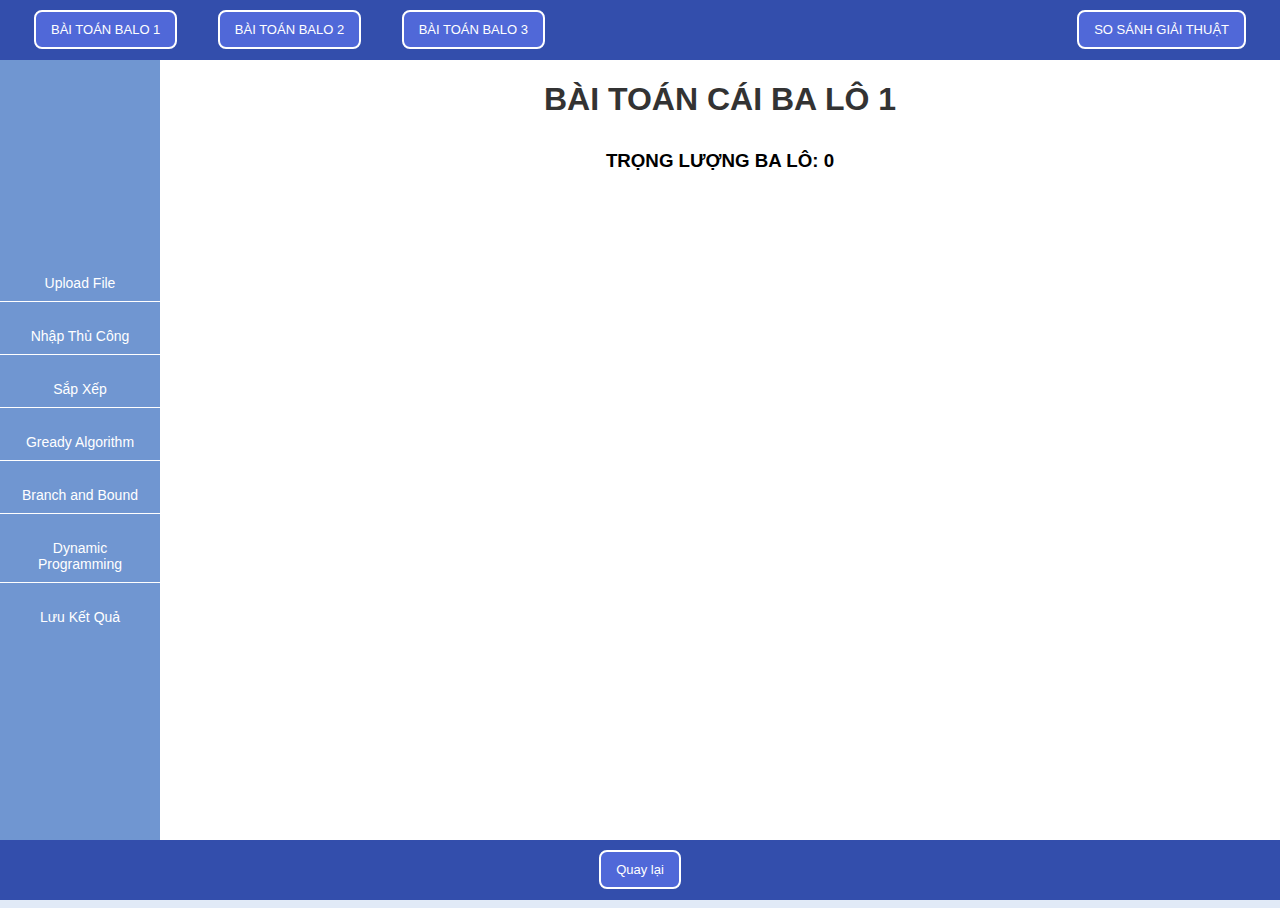
==== knapsack1.html @ 8f2585b0 "Demo CT239" ====
<!DOCTYPE html>
<html lang="vi">
<head>
    <meta charset="UTF-8">
    <meta name="viewport" content="width=device-width, initial-scale=1.0">
    <title>Cái Ba Lô 1 </title>
    <link rel="icon" type="image/png" href="./Picture/CTU_logo.png">
    <link rel="stylesheet" href="nhaplieu.css"> 
</head>
<body>
    <div class="layout">
        <header>
            <div class="nav">
                <ul class="nav-list">
                    <li class="nav-item"><button onclick="chuyenTrang('knapsack1.html')">BÀI TOÁN BALO 1 </button></li>
                    <li class="nav-item"><button onclick="chuyenTrang('knapsack2.html')">BÀI TOÁN BALO 2 </button></li>
                    <li class="nav-item"><button onclick="chuyenTrang('knapsack3.html')">BÀI TOÁN BALO 3 </button></li>
                </ul>
                <ul class="nav-list">
                    <li class="nav-item"><button onclick="chuyenTrang('soSanhGiaiThuat.html')">SO SÁNH GIẢI THUẬT</button></li>
                </ul>
            </div>
        </header>
        <aside>
            <div class="function-box" onclick="toggleInputMethod('file')">Upload File</div>
            <div class="function-box" onclick="toggleInputMethod('manual')">Nhập Thủ Công</div>
            <div class="function-box" onclick="sortByUnitPrice()">Sắp Xếp</div>
            <div class="function-box" onclick="solveGreedyKnapsack('unbounded')">Gready Algorithm</div>
            <div class="function-box" onclick="solveKnapsackBandB('unbounded')">Branch and Bound</div>
            <div class="function-box" onclick="solveKnapsackDP('unbounded')">Dynamic Programming</div>
            <div class="function-box" onclick="saveResultsToFile()">Lưu Kết Quả</div>
        </aside>
        <main>
            <!-- Tiêu đề -->
            <h1>BÀI TOÁN CÁI BA LÔ 1</h1>

            <!-- Upload file -->
            <div id="fileInputSection" style="display: none;"> 
                <input type="file" id="fileInput" accept=".txt" onchange="handleFileUpload(event)" style="display: none;">
            </div>
            <!-- Nhập thủ công -->
            <div id="manualInputSection" style="display:none; width: 60%; margin: 20px auto;">
                <div class="inputInfor">
                    <label>Trọng lượng Ba lô: </label>
                    <input type="number" id="baloInput" min="0" style="flex: 1">
                </div>
                <div class="inputInfor">
                    <label>Tên Đồ Vật: </label>
                    <input type="text" id="nameInput" min="0" style="flex: 1">
                </div>
                <div class="inputInfor">
                    <label>Trọng Lượng: </label>
                    <input type="number" id="weightInput" min="0" style="flex: 1">
                </div>
                <div class="inputInfor">
                    <label>Giá Trị: </label>
                    <input type="number" id="valueInput" min="0" style="flex: 1">
                </div>
                <button onclick="addItem()">Thêm</button>
                <button onclick="hideManualInput()">Hoàn thành</button>
            </div>

            <div class="centered-container">
                <!-- Hiển thị bảng dữ liệu -->
                 <div>
                    <h3>TRỌNG LƯỢNG BA LÔ: <span id="baloWeightDisplay">0</span></h3>
                    <table id="dataTable" style="display: none;">
                        <thead>
                            <tr>
                                <th>Tên Đồ Vật</th>
                                <th>Trọng Lượng</th>
                                <th>Giá Trị</th>
                            </tr>
                        </thead>
                        <tbody></tbody>
                    </table>
                 </div>
                
                <!-- Hiển thị bảng kết quả -->
                <!-- Bảng Greedy -->
                <div id="resultTableGreedy" style="display: none;">
                    <h3>KẾT QUẢ THUẬT TOÁN THAM ĂN</h3>
                    <table id="greedyResultTable">
                        <thead>
                            <tr>
                                <th>Tên Đồ Vật</th>
                                <th>Trọng Lượng</th>
                                <th>Giá Trị</th>
                                <th>Đơn Giá</th>
                                <th>Phương Án</th>
                            </tr>
                        </thead>
                        <tbody></tbody>
                    </table>
                    <p id="totalValueDisplayGreedy"></p>
                    <p id="remainingCapacityDisplayGreedy"></p>
                </div>

                <!-- Bảng Branch and Bound -->
                <div id="resultTableBandB" style="display: none;">
                    <h3>KẾT QUẢ THUẬT TOÁN NHÁNH CẬN</h3>
                    <table id="bandBResultTable">
                        <thead>
                            <tr>
                                <th>Tên Đồ Vật</th>
                                <th>Trọng Lượng</th>
                                <th>Giá Trị</th>
                                <th>Đơn Giá</th>
                                <th>Phương Án</th>
                            </tr>
                        </thead>
                        <tbody></tbody>
                    </table>
                    <p id="totalValueDisplayBandB"></p>
                    <p id="remainingCapacityDisplayBandB"></p>
                </div>

                <!-- Bảng Dynamic Programming -->
                <div id="resultTableDP" style="display: none;">
                    <h3>KẾT QUẢ THUẬT TOÁN QUY HOẠCH ĐỘNG</h3>
                    <table id="dpResultTable">
                        <thead>
                            <tr>
                                <th>Tên Đồ Vật</th>
                                <th>Trọng Lượng</th>
                                <th>Giá Trị</th>
                                <th>Đơn Giá</th>
                                <th>Phương Án</th>
                            </tr>
                        </thead>
                        <tbody></tbody>
                    </table>
                    <p id="totalValueDisplayDP"></p>
                    <p id="remainingCapacityDisplayDP"></p>
                </div>
            </div>
    </main>
    <footer>
        <button onclick="window.location.href='index.html'">Quay lại</button>
    </footer>
</div>

    

<script src="Quicksort.js"></script>
<script src="nhaplieu.js"></script>
<script src="BaloGreedy.js"></script>
<script src="BaloB&B.js"></script>
<script src="BaloDP.js"></script>
<script src="script.js"></script>
<script src="soSanh.js"></script>
<script src="LuuKQ.js"></script>
</body>
</html>
---- nhaplieu.css ----
body {
    font-family: Arial, sans-serif;
    text-align: center;
    background-color: #e1eaf7;
    margin-top: 0%;
    margin-left: 0%;
    margin-right: 0%;
}

.layout {
    display: grid;
    grid-template-rows: 60px 60px auto 60px;
    grid-template-columns: 1fr;
    grid-template-areas: 'header' 'sidebar' 'main' 'footer';
    height: 100vh;
}
@media (min-width: 480px) {
    .layout {
        display: grid;
        grid-template-rows: 60px auto 60px;
        grid-template-columns: 160px auto;
        grid-template-areas: 'header header header' 'sidebar main main' 'footer footer footer';
    }
}
header {
    grid-area: header;
    background: #334eac;
}
footer {
    grid-area: footer;
    background: #334eac;
}
aside {
    grid-area: sidebar;
    background: #7096D1;
    display: flex;
    flex-direction: column;
    align-items: center;
    padding: 15px 0;
    justify-content: center;
}

.function-box {
    width: 140px;  /* Kích thước cố định */
    padding: 10px;
    margin: 8px 0;
    font-size: 14px;
    background-color: #7096D1;
    color: white;
    text-align: center;
    cursor: pointer;
    transition: width 0.75s ease;
    border-bottom: 1px solid white;
}

.function-box:hover {
    background-color: #0e337b;
    transform: scale(1.05);
}

.function-box:active {
    background-color: #b0c8ff;
    transform: scale(0.98);
}
.function-box:last-child {
    border-bottom: none; /* Bỏ đường dưới mục cuối cùng */
}

main {
    grid-area: main;
    background: white;
}

.nav {
    position: fixed;
    width: 100%; 
    top: 0;
    min-height: 42px;
    display: flex;
    justify-content: space-between;
    background-color: #334eac;
}

.nav-list {
    padding-left: 0%;
    margin: 0 16px;
}

.nav-item {
    color: #fff;
    list-style: none;
    margin: 0 8px;
    display: inline-block;
}

button {
    margin: 10px;
    padding: 10px 15px;
    font-size: 13px;
    background-color: #5068d8; /* Màu sáng hơn header một chút */
    color: white;
    border: 2px solid white; /* Viền cùng màu với header */
    cursor: pointer;
    border-radius: 8px;
    transition: background 0.3s, transform 0.2s;
}

button:hover {
    background-color: #00DEB4; /* Màu tối hơn header khi hover */
    transform: scale(1.05);
}

button:active {
    background-color: #1d2b6e; /* Màu tối hơn khi click */
    transform: scale(0.98);
}



h1 {
    color: #333;
}

h3 {
    margin: 0px;
}


input[type="file"], input[type="text"], input[type="number"] {
    margin: 10px;
    padding: 8px;
    font-size: 14px;
}

.centered-container {
    display: flex;
    justify-content: center; /* Căn giữa hai bảng */
    align-items: start; /* Giữ hai bảng căn theo đỉnh */
    gap: 20px; /* Khoảng cách giữa hai bảng */
    margin-top: 20px;
}

.centered-container > div {
    padding: 10px;
    min-width: 300px;
    flex: 1; /* Đảm bảo hai bảng có cùng kích thước */
    text-align: center;
}

/* Căn chỉnh bảng */
table {
    width: 100%; /* Đảm bảo bảng mở rộng theo div */
    margin: 20px 0; /* Căn lề dọc */
    border-collapse: collapse;
    background: white;
}

th, td {
    border: 1px solid black;
    padding: 10px; /* Chỉnh padding để dễ nhìn */
    text-align: center;
}

tr:hover {
    background-color: #D0E3FF;
}

th {
    background-color: #6175d4;
    color: white;
}

#manualInputSection {
    flex-direction: column; /* Xếp các phần tử theo hàng dọc */
    align-items: flex-start; /* Căn trái */
}

.inputInfor{
    display: flex;
    align-items: center;
}

.inputInfor > label {
    min-width: 150px;
    text-align: left;
}

.content {
    display: flex;
    align-items: center;
    justify-content: space-between;
    gap: 20px; 
    padding: 20px;
    max-width: 1200px;
    margin: auto;
}
.content div {
    flex: 1;
}
.content img {
    max-width: 100%;
    height: auto;
    border-radius: 10px; /* Bo tròn góc ảnh */
    box-shadow: 0px 4px 8px rgba(0, 0, 0, 0.2); /* Hiệu ứng đổ bóng */
}


.container {
    display: flex;
    justify-content: space-between; /* Căn đều khoảng cách giữa các box */
    gap: 20px; /* Khoảng cách giữa các box */
    padding: 20px;
    max-width: 1200px;
    margin: auto;
}

.box {
    flex: 1; /* Mỗi box chiếm diện tích bằng nhau */
    padding: 15px;
    border-radius: 10px; /* Bo góc mềm mại */
    box-shadow: 0px 4px 8px rgba(0, 0, 0, 0.2); /* Hiệu ứng đổ bóng */
    text-align: justify;
}

.box ul {
    padding-left: 20px;
}

.box p, .box li {
    font-size: 16px;
    line-height: 1.6;
    color: #333;
}
.sidebar-logo {
    width: 150px; /* Điều chỉnh kích thước logo */
    height: auto; /* Giữ tỷ lệ gốc */
    display: block; /* Giúp hình ảnh không bị ảnh hưởng bởi text-align */
    margin: 0 auto 20px auto; /* Căn giữa logo và tạo khoảng cách với nội dung dưới */
}


/* 
<!--NAV-->
<div class="nav">
    <ul class="nav-list">
        <li class="nav-item"><button onclick="chuyenTrang('knapsack1.html')">KnapSack Problem 1 </button></li>
        <li class="nav-item"><button onclick="chuyenTrang('knapsack2.html')">KnapSack Problem 2 </button></li>
        <li class="nav-item"><button onclick="chuyenTrang('knapsack3.html')">KnapSack Problem 3 </button></li>
    </ul>
    <ul class="nav-list">
        <li class="nav-item"><button onclick="solveGreedyKnapsack('unbounded')" id="knapsackButton">Greedy Algorithm</button></li>
        <li class="nav-item"><button onclick="solveKnapsackBandB('unbounded')">Branch and Bound</button></li>
        <li class="nav-item"><button onclick="solveKnapsackDP('unbounded')">Dynamic Programming</button></li>
        <!-- <li class="nav-item"><button onclick="soSanhThuatToan('unbounded')">So Sanh</button></li> -->
    </ul>
</div>

<h1>BÀI TOÁN CÁI BA LÔ 1</h1>
<div style="display: flex;">
    <div style="width: 50vw;">
        <h3>Chọn phương thức nhập dữ liệu</h3>
        <div>
            <button onclick="toggleInputMethod('file')">Upload File</button>
            <button onclick="toggleInputMethod('manual')">Nhập Thủ Công</button>
        </div>

        <!--Upload file-->
        <div id="fileInputSection" style="display: none;"> 
            <input type="file" id="fileInput" accept=".txt" onchange="handleFileUpload(event)" style="display: none;">
        </div>

        <!--Nhập thủ công-->
        <div id="manualInputSection" style="display:none;">
            <h3>Nhập Thủ Công</h3>
            <div class="inputInfor">
                <label>Trọng lượng Ba lô: </label>
                <input type="number" id="baloInput" min="0" style="flex: 1">
            </div>
            <div class="inputInfor">
                <label>Tên Đồ Vật: </label>
                <input type="text" id="nameInput" min="0" style="flex: 1">
            </div>
            <div class="inputInfor">
                <label>Trọng Lượng: </label>
                <input type="number" id="weightInput" min="0" style="flex: 1">
            </div>
            <div class="inputInfor">
                <label>Giá Trị: </label>
                <input type="number" id="valueInput" min="0" style="flex: 1">
            </div>
            <button onclick="addItem()">Thêm</button>
        </div>
        
        <h3>Trọng lượng ba lô: <span id="baloWeightDisplay">0</span></h3>

        
            <table id="dataTable" style="display: none; width: 80%;">
                <thead>
                    <tr>
                        <th>Tên Đồ Vật</th>
                        <th>Trọng Lượng</th>
                        <th>Giá Trị</th>
                    </tr>
                </thead>
                <tbody></tbody>
            </table>
        
        <button onclick="sortByUnitPrice()">Sắp xếp theo đơn giá giảm dần</button>
    </div>  
    
<!-- Bảng Greedy -->
    <div id="resultTableGreedy" style="width: 50vw; display: none;">
        <h2>KẾT QUẢ THUẬT TOÁN THAM ĂN</h2>
        <table id="greedyResultTable">
            <thead>
                <tr>
                    <th>Tên Đồ Vật</th>
                    <th>Trọng Lượng</th>
                    <th>Giá Trị</th>
                    <th>Đơn Giá</th>
                    <th>Phương Án</th>
                </tr>
            </thead>
            <tbody></tbody>
        </table>
        <p id="totalValueDisplayGreedy"></p>
        <p id="remainingCapacityDisplayGreedy"></p>
    </div>

<!-- Bảng Branch and Bound -->
    <div id="resultTableBandB" style="width: 50vw; display: none;">
        <h2>KẾT QUẢ THUẬT TOÁN NHÁNH CẬN</h2>
        <table id="bandBResultTable">
            <thead>
                 <tr>
                    <th>Tên Đồ Vật</th>
                    <th>Trọng Lượng</th>
                    <th>Giá Trị</th>
                    <th>Đơn Giá</th>
                    <th>Phương Án</th>
                </tr>
            </thead>
            <tbody></tbody>
        </table>
        <p id="totalValueDisplayBandB"></p>
        <p id="remainingCapacityDisplayBandB"></p>
    </div>

<!-- Bảng Dynamic Programming -->
    <div id="resultTableDP" style="width: 50vw; display: none;">
        <h2>KẾT QUẢ THUẬT TOÁN QUY HOẠCH ĐỘNG</h2>
        <table id="dpResultTable">
            <thead>
                 <tr>
                    <th>Tên Đồ Vật</th>
                    <th>Trọng Lượng</th>
                    <th>Giá Trị</th>
                    <th>Đơn Giá</th>
                    <th>Phương Án</th>
                </tr>
            </thead>
                <tbody></tbody>
        </table>
        <p id="totalValueDisplayDP"></p>
        <p id="remainingCapacityDisplayDP"></p>
    </div>
</div> */
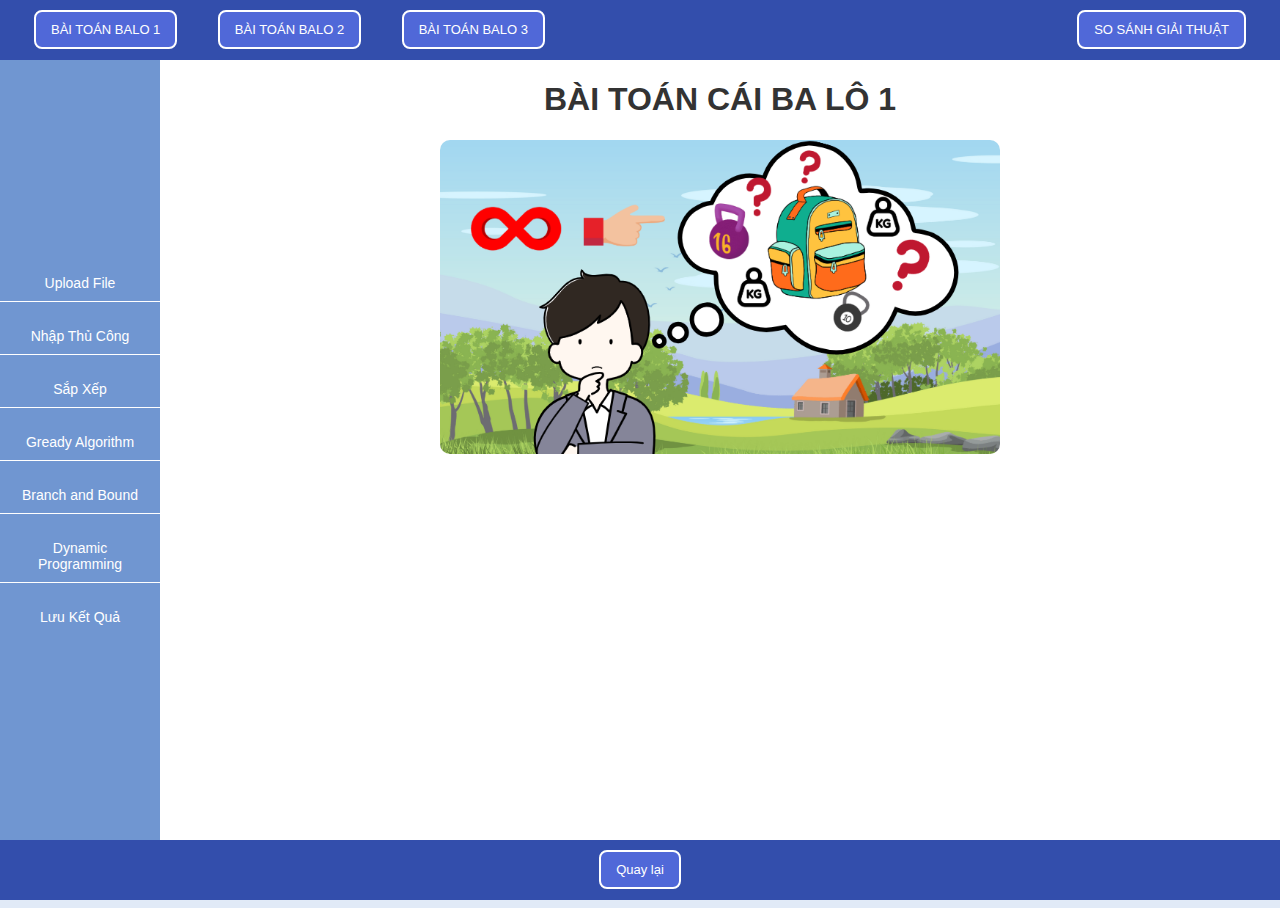
==== commit 18dd83c6: "Cap nhat giao dien" ====
--- a/knapsack1.html
+++ b/knapsack1.html
@@ -22,21 +22,23 @@
             </div>
         </header>
         <aside>
-            <div class="function-box" onclick="toggleInputMethod('file')">Upload File</div>
-            <div class="function-box" onclick="toggleInputMethod('manual')">Nhập Thủ Công</div>
+            <div class="function-box" onclick="chuyenDoiNhapLieu('file')">Upload File</div>
+            <div class="function-box" onclick="chuyenDoiNhapLieu('manual')">Nhập Thủ Công</div>
             <div class="function-box" onclick="sortByUnitPrice()">Sắp Xếp</div>
-            <div class="function-box" onclick="solveGreedyKnapsack('unbounded')">Gready Algorithm</div>
-            <div class="function-box" onclick="solveKnapsackBandB('unbounded')">Branch and Bound</div>
-            <div class="function-box" onclick="solveKnapsackDP('unbounded')">Dynamic Programming</div>
+            <div class="function-box" onclick="ThamAn('unbounded')">Gready Algorithm</div>
+            <div class="function-box" onclick="NhanhCan('unbounded')">Branch and Bound</div>
+            <div class="function-box" onclick="QuyHoachDong('unbounded')">Dynamic Programming</div>
             <div class="function-box" onclick="saveResultsToFile()">Lưu Kết Quả</div>
         </aside>
         <main>
             <!-- Tiêu đề -->
             <h1>BÀI TOÁN CÁI BA LÔ 1</h1>
+            <img id="bannerImage" src="./Picture/Balo1.png" alt="Balo1" 
+            style="display: block; margin: 10px auto; width: 50%; border-radius: 10px;">
 
             <!-- Upload file -->
             <div id="fileInputSection" style="display: none;"> 
-                <input type="file" id="fileInput" accept=".txt" onchange="handleFileUpload(event)" style="display: none;">
+                <input type="file" id="fileInput" accept=".txt" onchange="upLoadFile(event)" style="display: none;">
             </div>
             <!-- Nhập thủ công -->
             <div id="manualInputSection" style="display:none; width: 60%; margin: 20px auto;">
@@ -63,7 +65,7 @@
             <div class="centered-container">
                 <!-- Hiển thị bảng dữ liệu -->
                  <div>
-                    <h3>TRỌNG LƯỢNG BA LÔ: <span id="baloWeightDisplay">0</span></h3>
+                    <h3 id="baloWeightContainer" style="display: none;">TRỌNG LƯỢNG BA LÔ: <span id="baloWeightDisplay">0</span></h3>
                     <table id="dataTable" style="display: none;">
                         <thead>
                             <tr>
--- a/nhaplieu.css
+++ b/nhaplieu.css
@@ -237,131 +237,3 @@
     display: block; /* Giúp hình ảnh không bị ảnh hưởng bởi text-align */
     margin: 0 auto 20px auto; /* Căn giữa logo và tạo khoảng cách với nội dung dưới */
 }
-
-
-/* 
-<!--NAV-->
-<div class="nav">
-    <ul class="nav-list">
-        <li class="nav-item"><button onclick="chuyenTrang('knapsack1.html')">KnapSack Problem 1 </button></li>
-        <li class="nav-item"><button onclick="chuyenTrang('knapsack2.html')">KnapSack Problem 2 </button></li>
-        <li class="nav-item"><button onclick="chuyenTrang('knapsack3.html')">KnapSack Problem 3 </button></li>
-    </ul>
-    <ul class="nav-list">
-        <li class="nav-item"><button onclick="solveGreedyKnapsack('unbounded')" id="knapsackButton">Greedy Algorithm</button></li>
-        <li class="nav-item"><button onclick="solveKnapsackBandB('unbounded')">Branch and Bound</button></li>
-        <li class="nav-item"><button onclick="solveKnapsackDP('unbounded')">Dynamic Programming</button></li>
-        <!-- <li class="nav-item"><button onclick="soSanhThuatToan('unbounded')">So Sanh</button></li> -->
-    </ul>
-</div>
-
-<h1>BÀI TOÁN CÁI BA LÔ 1</h1>
-<div style="display: flex;">
-    <div style="width: 50vw;">
-        <h3>Chọn phương thức nhập dữ liệu</h3>
-        <div>
-            <button onclick="toggleInputMethod('file')">Upload File</button>
-            <button onclick="toggleInputMethod('manual')">Nhập Thủ Công</button>
-        </div>
-
-        <!--Upload file-->
-        <div id="fileInputSection" style="display: none;"> 
-            <input type="file" id="fileInput" accept=".txt" onchange="handleFileUpload(event)" style="display: none;">
-        </div>
-
-        <!--Nhập thủ công-->
-        <div id="manualInputSection" style="display:none;">
-            <h3>Nhập Thủ Công</h3>
-            <div class="inputInfor">
-                <label>Trọng lượng Ba lô: </label>
-                <input type="number" id="baloInput" min="0" style="flex: 1">
-            </div>
-            <div class="inputInfor">
-                <label>Tên Đồ Vật: </label>
-                <input type="text" id="nameInput" min="0" style="flex: 1">
-            </div>
-            <div class="inputInfor">
-                <label>Trọng Lượng: </label>
-                <input type="number" id="weightInput" min="0" style="flex: 1">
-            </div>
-            <div class="inputInfor">
-                <label>Giá Trị: </label>
-                <input type="number" id="valueInput" min="0" style="flex: 1">
-            </div>
-            <button onclick="addItem()">Thêm</button>
-        </div>
-        
-        <h3>Trọng lượng ba lô: <span id="baloWeightDisplay">0</span></h3>
-
-        
-            <table id="dataTable" style="display: none; width: 80%;">
-                <thead>
-                    <tr>
-                        <th>Tên Đồ Vật</th>
-                        <th>Trọng Lượng</th>
-                        <th>Giá Trị</th>
-                    </tr>
-                </thead>
-                <tbody></tbody>
-            </table>
-        
-        <button onclick="sortByUnitPrice()">Sắp xếp theo đơn giá giảm dần</button>
-    </div>  
-    
-<!-- Bảng Greedy -->
-    <div id="resultTableGreedy" style="width: 50vw; display: none;">
-        <h2>KẾT QUẢ THUẬT TOÁN THAM ĂN</h2>
-        <table id="greedyResultTable">
-            <thead>
-                <tr>
-                    <th>Tên Đồ Vật</th>
-                    <th>Trọng Lượng</th>
-                    <th>Giá Trị</th>
-                    <th>Đơn Giá</th>
-                    <th>Phương Án</th>
-                </tr>
-            </thead>
-            <tbody></tbody>
-        </table>
-        <p id="totalValueDisplayGreedy"></p>
-        <p id="remainingCapacityDisplayGreedy"></p>
-    </div>
-
-<!-- Bảng Branch and Bound -->
-    <div id="resultTableBandB" style="width: 50vw; display: none;">
-        <h2>KẾT QUẢ THUẬT TOÁN NHÁNH CẬN</h2>
-        <table id="bandBResultTable">
-            <thead>
-                 <tr>
-                    <th>Tên Đồ Vật</th>
-                    <th>Trọng Lượng</th>
-                    <th>Giá Trị</th>
-                    <th>Đơn Giá</th>
-                    <th>Phương Án</th>
-                </tr>
-            </thead>
-            <tbody></tbody>
-        </table>
-        <p id="totalValueDisplayBandB"></p>
-        <p id="remainingCapacityDisplayBandB"></p>
-    </div>
-
-<!-- Bảng Dynamic Programming -->
-    <div id="resultTableDP" style="width: 50vw; display: none;">
-        <h2>KẾT QUẢ THUẬT TOÁN QUY HOẠCH ĐỘNG</h2>
-        <table id="dpResultTable">
-            <thead>
-                 <tr>
-                    <th>Tên Đồ Vật</th>
-                    <th>Trọng Lượng</th>
-                    <th>Giá Trị</th>
-                    <th>Đơn Giá</th>
-                    <th>Phương Án</th>
-                </tr>
-            </thead>
-                <tbody></tbody>
-        </table>
-        <p id="totalValueDisplayDP"></p>
-        <p id="remainingCapacityDisplayDP"></p>
-    </div>
-</div> */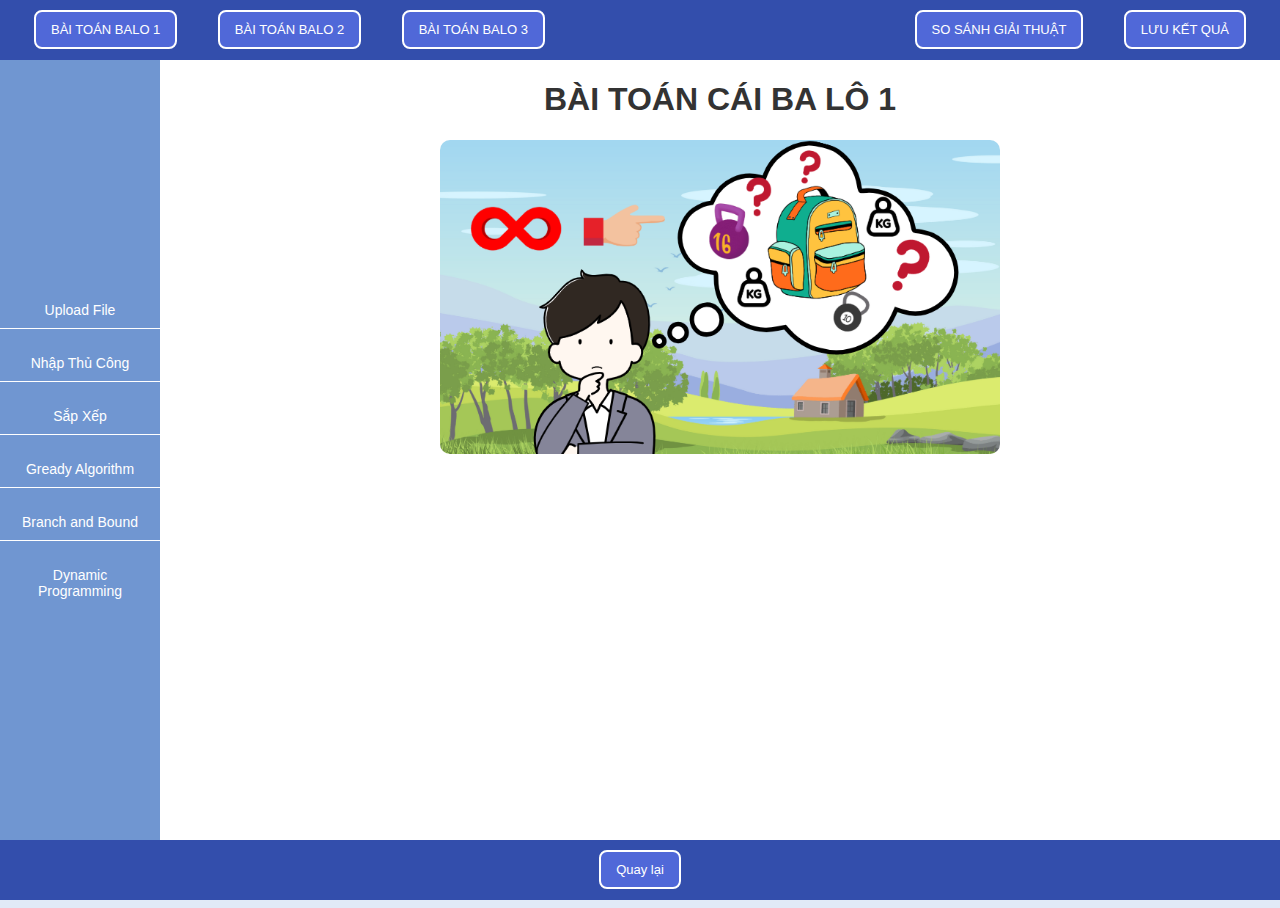
==== commit 303c6e71: "Bat Loi upFile" ====
--- a/knapsack1.html
+++ b/knapsack1.html
@@ -5,7 +5,7 @@
     <meta name="viewport" content="width=device-width, initial-scale=1.0">
     <title>Cái Ba Lô 1 </title>
     <link rel="icon" type="image/png" href="./Picture/CTU_logo.png">
-    <link rel="stylesheet" href="nhaplieu.css"> 
+    <link rel="stylesheet" href="styles.css"> 
 </head>
 <body>
     <div class="layout">
@@ -18,21 +18,23 @@
                 </ul>
                 <ul class="nav-list">
                     <li class="nav-item"><button onclick="chuyenTrang('soSanhGiaiThuat.html')">SO SÁNH GIẢI THUẬT</button></li>
+                    <li class="nav-item"><button onclick="saveResultsToFile()">LƯU KẾT QUẢ</button></li>
                 </ul>
             </div>
         </header>
         <aside>
             <div class="function-box" onclick="chuyenDoiNhapLieu('file')">Upload File</div>
             <div class="function-box" onclick="chuyenDoiNhapLieu('manual')">Nhập Thủ Công</div>
-            <div class="function-box" onclick="sortByUnitPrice()">Sắp Xếp</div>
+            <div class="function-box" onclick="sapXepDonGiaGiam()">Sắp Xếp</div>
             <div class="function-box" onclick="ThamAn('unbounded')">Gready Algorithm</div>
             <div class="function-box" onclick="NhanhCan('unbounded')">Branch and Bound</div>
             <div class="function-box" onclick="QuyHoachDong('unbounded')">Dynamic Programming</div>
-            <div class="function-box" onclick="saveResultsToFile()">Lưu Kết Quả</div>
         </aside>
         <main>
             <!-- Tiêu đề -->
             <h1>BÀI TOÁN CÁI BA LÔ 1</h1>
+            <div id="errorDisplay" style="color: red; font-weight: bold;"></div>
+
             <img id="bannerImage" src="./Picture/Balo1.png" alt="Balo1" 
             style="display: block; margin: 10px auto; width: 50%; border-radius: 10px;">
 
@@ -61,7 +63,7 @@
                 <button onclick="addItem()">Thêm</button>
                 <button onclick="hideManualInput()">Hoàn thành</button>
             </div>
-
+            
             <div class="centered-container">
                 <!-- Hiển thị bảng dữ liệu -->
                  <div>
@@ -141,9 +143,6 @@
         <button onclick="window.location.href='index.html'">Quay lại</button>
     </footer>
 </div>
-
-    
-
 <script src="Quicksort.js"></script>
 <script src="nhaplieu.js"></script>
 <script src="BaloGreedy.js"></script>
--- a/styles.css
+++ b/styles.css
@@ -0,0 +1,237 @@
+body {
+    font-family: Arial, sans-serif;
+    text-align: center;
+    background-color: #e1eaf7;
+    margin-top: 0%;
+    margin-left: 0%;
+    margin-right: 0%;
+}
+
+.layout {
+    display: grid;
+    grid-template-rows: 60px 60px auto 60px;
+    grid-template-columns: 1fr;
+    grid-template-areas: 'header' 'sidebar' 'main' 'footer';
+    height: 100vh;
+}
+@media (min-width: 480px) {
+    .layout {
+        display: grid;
+        grid-template-rows: 60px auto 60px;
+        grid-template-columns: 160px auto;
+        grid-template-areas: 'header header header' 'sidebar main main' 'footer footer footer';
+    }
+}
+header {
+    grid-area: header;
+    background: #334eac;
+}
+footer {
+    grid-area: footer;
+    background: #334eac;
+}
+aside {
+    grid-area: sidebar;
+    background: #7096D1;
+    display: flex;
+    flex-direction: column;
+    align-items: center;
+    padding: 15px 0;
+    justify-content: center;
+}
+
+.function-box {
+    width: 140px;  /* Kích thước cố định */
+    padding: 10px;
+    margin: 8px 0;
+    font-size: 14px;
+    background-color: #7096D1;
+    color: white;
+    text-align: center;
+    cursor: pointer;
+    transition: width 0.75s ease;
+    border-bottom: 1px solid white;
+}
+
+.function-box:hover {
+    background-color: #0e337b;
+    transform: scale(1.05);
+}
+
+.function-box:active {
+    background-color: #b0c8ff;
+    transform: scale(0.98);
+}
+.function-box:last-child {
+    border-bottom: none; /* Bỏ đường dưới mục cuối cùng */
+}
+
+main {
+    grid-area: main;
+    background: white;
+}
+
+.nav {
+    position: fixed;
+    width: 100%; 
+    top: 0;
+    min-height: 42px;
+    display: flex;
+    justify-content: space-between;
+    background-color: #334eac;
+}
+
+.nav-list {
+    padding-left: 0%;
+    margin: 0 16px;
+}
+
+.nav-item {
+    color: #fff;
+    list-style: none;
+    margin: 0 8px;
+    display: inline-block;
+}
+
+button {
+    margin: 10px;
+    padding: 10px 15px;
+    font-size: 13px;
+    background-color: #5068d8; /* Màu sáng hơn header một chút */
+    color: white;
+    border: 2px solid white; /* Viền cùng màu với header */
+    cursor: pointer;
+    border-radius: 8px;
+    transition: background 0.3s, transform 0.2s;
+}
+
+button:hover {
+    background-color: #00DEB4; /* Màu tối hơn header khi hover */
+    transform: scale(1.05);
+}
+
+button:active {
+    background-color: #1d2b6e; /* Màu tối hơn khi click */
+    transform: scale(0.98);
+}
+
+h1 {
+    color: #333;
+}
+
+h3 {
+    margin: 0px;
+}
+
+
+input[type="file"], input[type="text"], input[type="number"] {
+    margin: 10px;
+    padding: 8px;
+    font-size: 14px;
+}
+
+.centered-container {
+    display: flex;
+    justify-content: center; /* Căn giữa hai bảng */
+    align-items: start; /* Giữ hai bảng căn theo đỉnh */
+    gap: 20px; /* Khoảng cách giữa hai bảng */
+    margin-top: 20px;
+}
+
+.centered-container > div {
+    padding: 10px;
+    min-width: 300px;
+    flex: 1; /* Đảm bảo hai bảng có cùng kích thước */
+    text-align: center;
+}
+
+/* Căn chỉnh bảng */
+table {
+    width: 100%; /* Đảm bảo bảng mở rộng theo div */
+    margin: 20px 0; /* Căn lề dọc */
+    border-collapse: collapse;
+    background: white;
+}
+
+th, td {
+    border: 1px solid black;
+    padding: 10px; /* Chỉnh padding để dễ nhìn */
+    text-align: center;
+}
+
+tr:hover {
+    background-color: #D0E3FF;
+}
+
+th {
+    background-color: #6175d4;
+    color: white;
+}
+
+#manualInputSection {
+    flex-direction: column; /* Xếp các phần tử theo hàng dọc */
+    align-items: flex-start; /* Căn trái */
+}
+
+.inputInfor{
+    display: flex;
+    align-items: center;
+}
+
+.inputInfor > label {
+    min-width: 150px;
+    text-align: left;
+}
+
+.content {
+    display: flex;
+    align-items: center;
+    justify-content: space-between;
+    gap: 20px; 
+    padding: 20px;
+    max-width: 1200px;
+    margin: auto;
+}
+.content div {
+    flex: 1;
+}
+.content img {
+    max-width: 100%;
+    height: auto;
+    border-radius: 10px; /* Bo tròn góc ảnh */
+    box-shadow: 0px 4px 8px rgba(0, 0, 0, 0.2); /* Hiệu ứng đổ bóng */
+}
+
+
+.container {
+    display: flex;
+    justify-content: space-between; /* Căn đều khoảng cách giữa các box */
+    gap: 20px; /* Khoảng cách giữa các box */
+    padding: 20px;
+    max-width: 1200px;
+    margin: auto;
+}
+
+.box {
+    flex: 1; /* Mỗi box chiếm diện tích bằng nhau */
+    padding: 15px;
+    border-radius: 10px; /* Bo góc mềm mại */
+    box-shadow: 0px 4px 8px rgba(0, 0, 0, 0.2); /* Hiệu ứng đổ bóng */
+    text-align: justify;
+}
+
+.box ul {
+    padding-left: 20px;
+}
+
+.box p, .box li {
+    font-size: 16px;
+    line-height: 1.6;
+    color: #333;
+}
+.sidebar-logo {
+    width: 150px; /* Điều chỉnh kích thước logo */
+    height: auto; /* Giữ tỷ lệ gốc */
+    display: block; /* Giúp hình ảnh không bị ảnh hưởng bởi text-align */
+    margin: 0 auto 20px auto; /* Căn giữa logo và tạo khoảng cách với nội dung dưới */
+}
